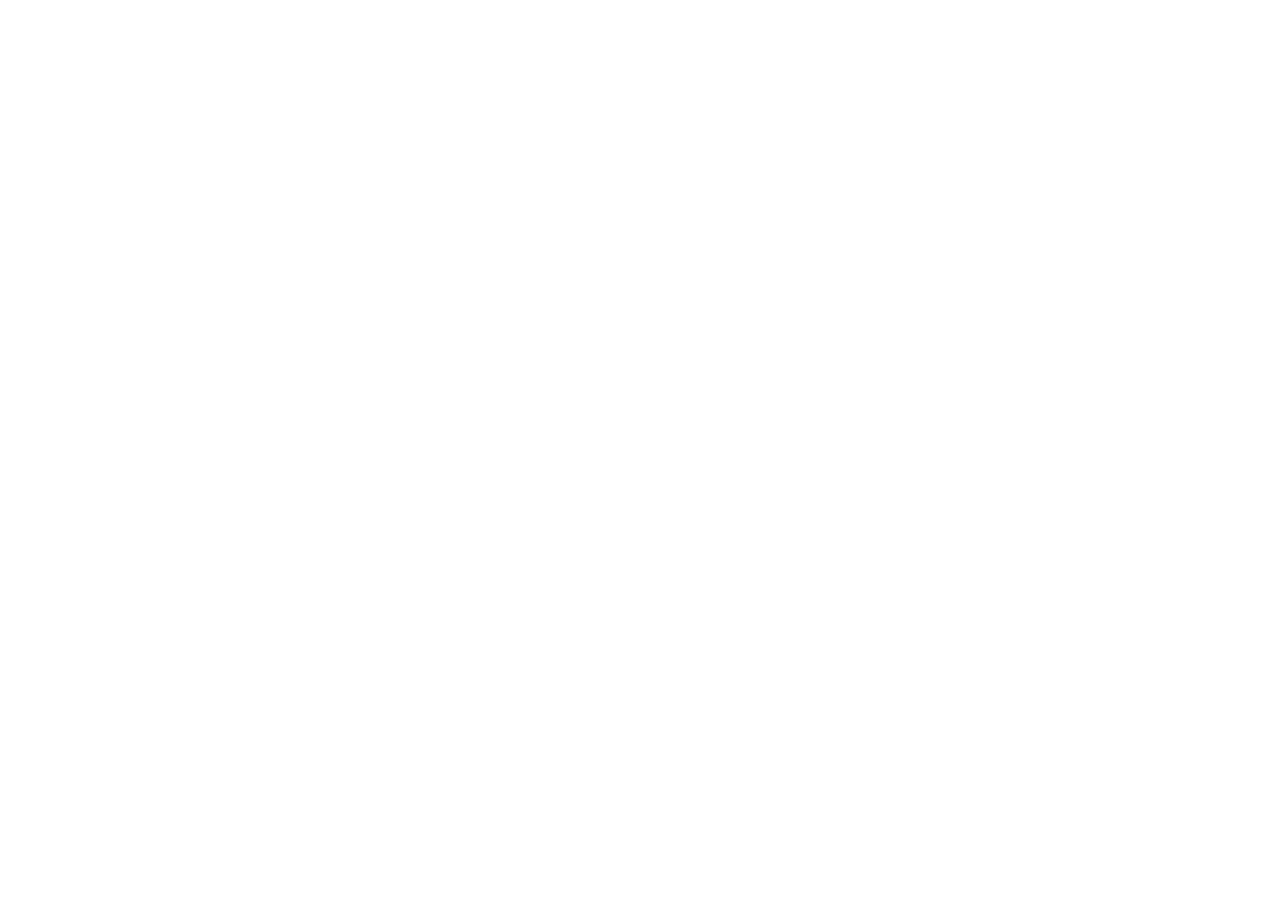
==== index.html @ 7d008e74 "add challenge files, add gitignore" ====
<!DOCTYPE html>
<html lang="en">
  <head>
    <meta charset="UTF-8" />
    <meta name="viewport" content="width=device-width, initial-scale=1.0" />
    <meta http-equiv="X-UA-Compatible" content="ie=edge" />
    <title>My First Blog</title>

    <link rel="stylesheet" href="./assets/css/styles.css" />
    <link rel="stylesheet" href="./assets/css/form.css" />

    <script defer src="./assets/js/logic.js" type="text/javascript"></script>
    <script defer src="./assets/js/form.js" type="text/javascript"></script>
  </head>
<body>
  <!-- TODO: Create landing page elements -->
</body>
</html>
---- assets/css/styles.css ----
/*
  Resets
*/
*,
*:before,
*:after {
  margin: 0;
  padding: 0;
  box-sizing: border-box;
}

html {
  height: 100%;
}

body {
  min-height: 100%;
  line-height: 1;
  font-family: sans-serif;
}

​h1,
h2,
h3,
h4,
h5,
h6 {
  font-size: 100%;
}

​input,
select,
option,
optgroup,
textarea,
button,
pre,
code {
  font-size: 100%;
  font-family: inherit;
}

​ol,
ul {
  list-style: none;
}

/*
  General Styles
*/
/*
  Universal
*/
:root {
  --light: #fff;
  --light-accent: #f9f9fb;
  --dark: #000;
  --dark-accent: #222;
  --dark-accent-action: #111;
  --action: #563d7c;
  --action-accent: #8570a5;
  --disabled: #aaa;
  --error: #ff0022;
  --circle-color: #ffb100;
}

* {
  transition: background-color ease-in .5s;
}

/*
  Tags
*/
header {
  display: flex;
  flex-flow: row wrap;
  justify-content: space-between;
}

header,
footer {
  padding: 2rem;
}

main {
  height: calc(100vh - 6rem);
  display: flex;
  justify-content: center;
  align-items: stretch;
  border-top: double 1rem;
}

/*
  Classes
*/
.dark header,
.dark footer {
  background-color: var(--dark);
  color: var(--light);
}


.dark main {
  background-color: var(--dark-accent);
  color: var(--light);
  border-top: solid .5rem var(--disabled);
}

.light header,
.light footer {
  background-color: var(--light);
  color: var(--dark);
}

.light main {
  background-color: var(--light-accent);
  color: var(--dark);
}

/*
  IDs
*/
#toggle {
  font-size: 1.52em;
  margin: 0;
  padding: 0;
  background: transparent;
  border: none;
  cursor: pointer;
  text-shadow: 0px 0px .5rem var(--light-accent);
}
---- assets/css/form.css ----
/*
  Form Styles
*/

/*
  Tags
*/
aside {
  background: linear-gradient(
    var(--light-accent), 
    var(--circle-color), 
    var(--dark-accent)
  );
  clip-path: circle(20rem at center);
  display: flex;
  justify-content: center;
  align-items: center;
}

aside, 
section {
  flex: 1 1 50%;
}

aside > h2 {
  font-size: 4rem;
  color: white;
  text-shadow: 1px 1px 1px var(--dark-accent);
}

form {
  display: flex;
  flex-flow: column wrap;
  position: relative;
}

form > *:not(label) {
  margin: 1rem 0;
  padding: 0.5rem;
}

h2 {
  text-align: center;
  font-size: 2rem;
  margin-bottom: 2rem;
}

input[type=submit] {
  padding: 1rem;
  cursor: pointer;
  font-weight: bold;
  font-size: 1rem;
  background-color: var(--dark);
  color: var(--light);
}

input[type=submit]:active {
  box-shadow: 1px 1px 1px 1px rgba(0, 0, 0, .5);
  background-color: var(--dark-accent);
}

input[type=submit]:hover {
  border-style: inset;
  background-color: var(--dark-accent-action);
}

input,
textarea {
  border-radius: 4px;
  border-width: 1px;
  font-size: 1rem;
  background-color: var(--light-accent);
}

section {
  padding: 2rem;
  display: flex;
  align-items: stretch;
  flex-flow: column wrap;
  justify-content: center;
  border-left: double 1rem;
}

/*
  Classes
*/
.dark section {
  border-left: solid .5rem var(--disabled);
}

/*
  IDs
*/
#error {
  color: var(--error);
  opacity: .75;
  position: absolute;
  bottom: -2rem;
}
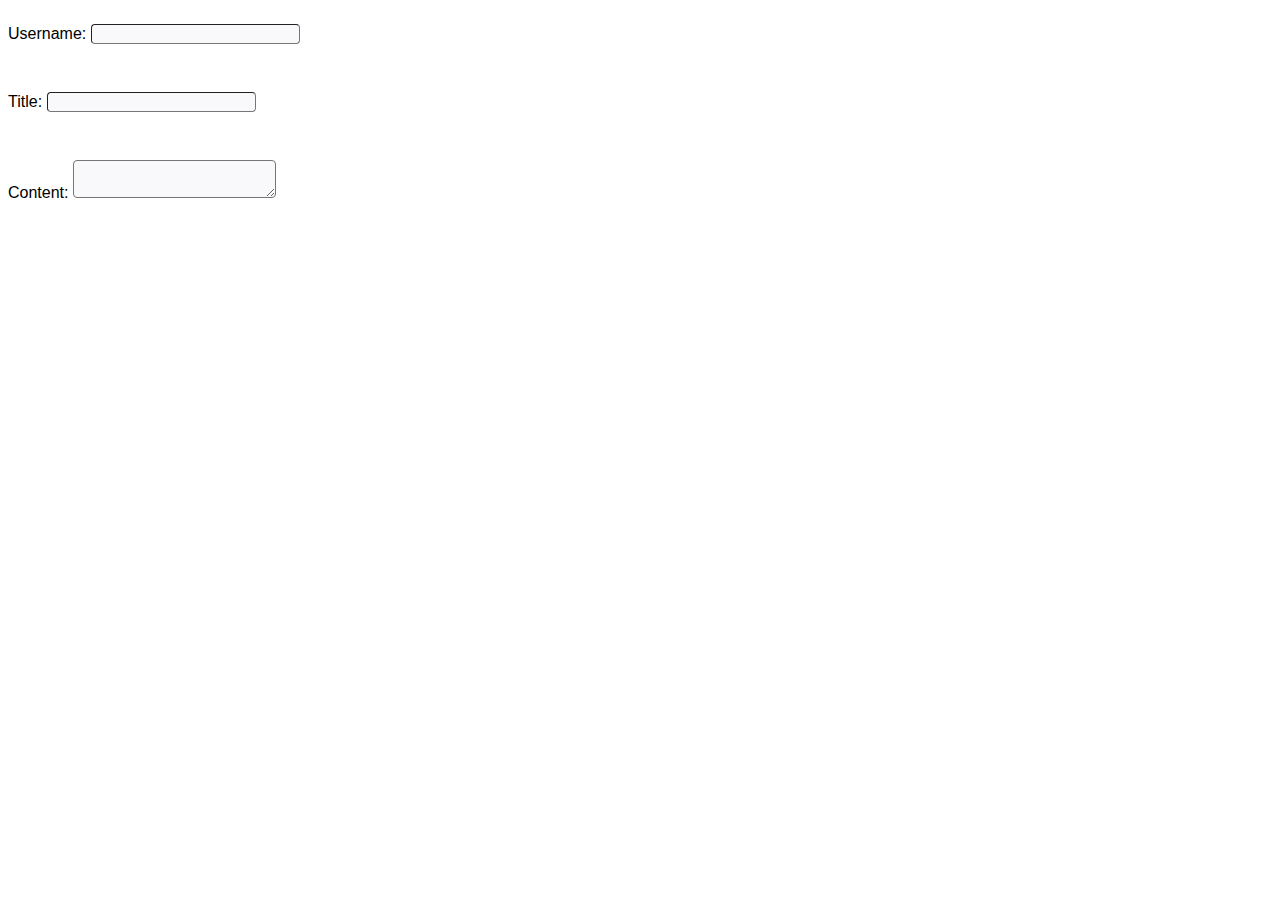
==== commit 3a3cba07: "initial html elements, initial js entries" ====
--- a/index.html
+++ b/index.html
@@ -9,10 +9,26 @@
     <link rel="stylesheet" href="./assets/css/styles.css" />
     <link rel="stylesheet" href="./assets/css/form.css" />
 
-    <script defer src="./assets/js/logic.js" type="text/javascript"></script>
-    <script defer src="./assets/js/form.js" type="text/javascript"></script>
+    <script defer src="//assets/js/logic.js" type="text/javascript"></script>
+    <script defer src="/assets/js/form.js" type="text/javascript"></script>
   </head>
 <body>
   <!-- TODO: Create landing page elements -->
+   <form>
+    <div>
+      <label for="username">Username:</label>
+      <input type="text" id="username" name="username" required>
+    </div>
+
+    <div>
+      <label for="title">Title:</label>
+      <input type="text" id="title" name="title" required>
+    </div>
+
+    <div>
+      <label for="content">Content:</label>
+      <textarea id="content" name="content" required></textarea>
+    </div>
+   </form>
 </body>
 </html>
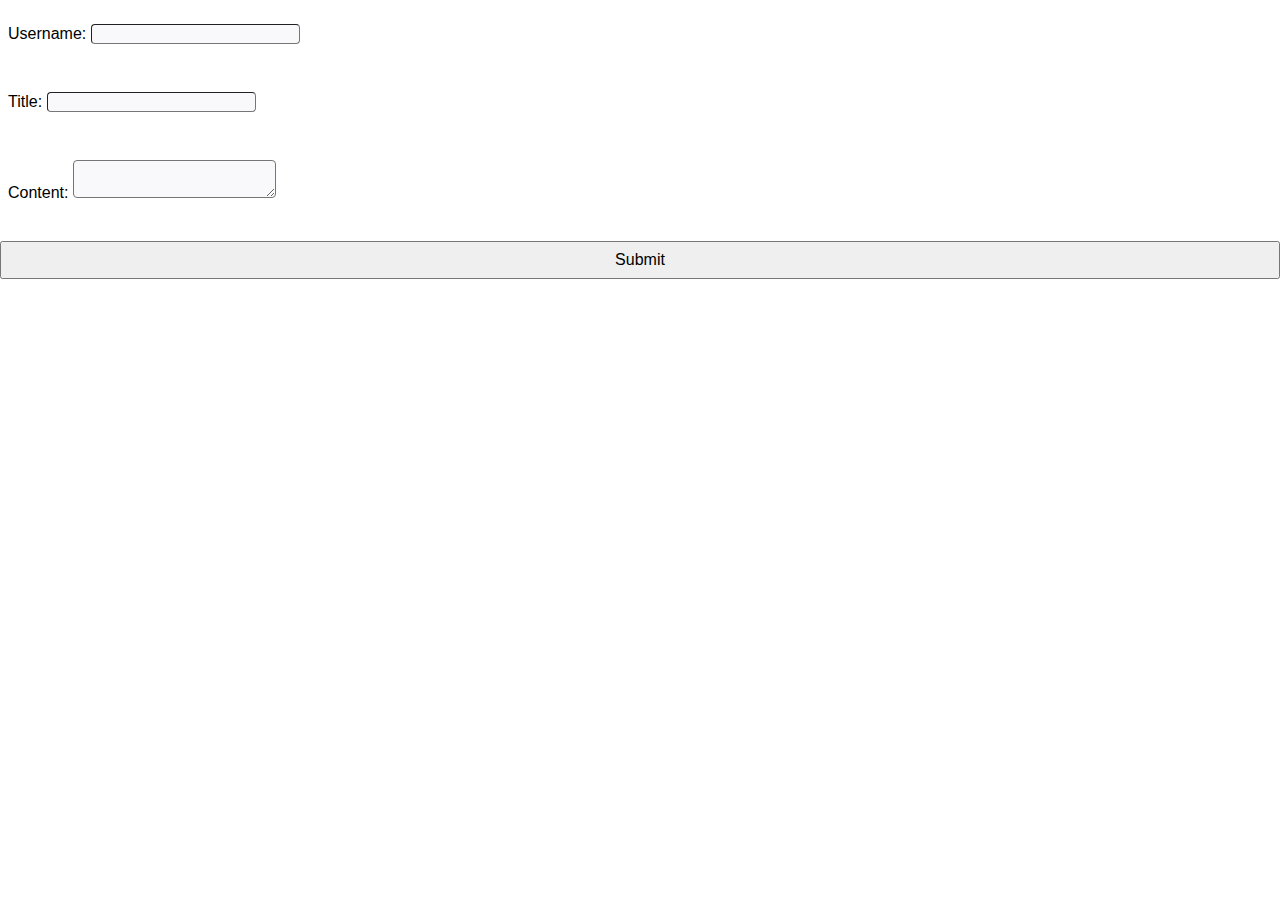
==== commit c27a3b8e: "blog js, create main selector, create append fucntion" ====
--- a/index.html
+++ b/index.html
@@ -29,6 +29,7 @@
       <label for="content">Content:</label>
       <textarea id="content" name="content" required></textarea>
     </div>
+    <button type="submit">Submit</button>
    </form>
 </body>
 </html>
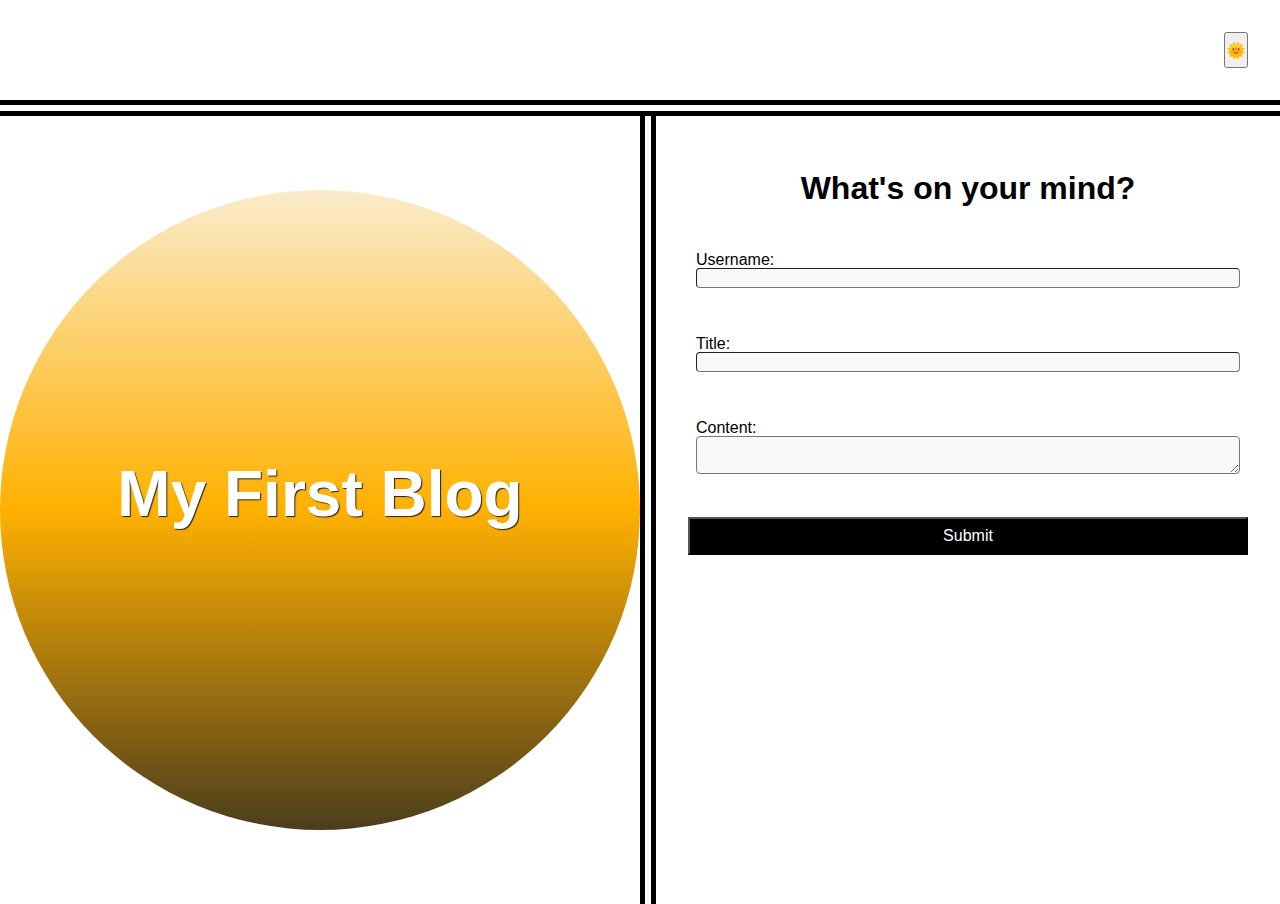
==== commit c3807547: "adjust form css and html" ====
--- a/index.html
+++ b/index.html
@@ -9,13 +9,19 @@
     <link rel="stylesheet" href="./assets/css/styles.css" />
     <link rel="stylesheet" href="./assets/css/form.css" />
 
-    <script defer src="//assets/js/logic.js" type="text/javascript"></script>
-    <script defer src="/assets/js/form.js" type="text/javascript"></script>
+    <script defer src="./assets/js/logic.js" type="text/javascript"></script>
+    <script defer src="./assets/js/form.js" type="text/javascript"></script>
   </head>
-<body>
-  <!-- TODO: Create landing page elements -->
-   <form>
-    <div>
+  <header class="mode"><button type="switch" id="theme-switcher">🌞</button></header>
+  <body class="container">
+    <main>
+    <aside class="aside">
+      <h2>My First Blog</h2>
+    </aside>
+  <section>
+    <form>
+    <h2>What's on your mind?</h2>
+    <div class="form">
       <label for="username">Username:</label>
       <input type="text" id="username" name="username" required>
     </div>
@@ -29,7 +35,11 @@
       <label for="content">Content:</label>
       <textarea id="content" name="content" required></textarea>
     </div>
-    <button type="submit">Submit</button>
-   </form>
+    <button style="background-color: black; color: white;" type="submit">Submit</button>
+    </form>
+  </section>
+</main>
 </body>
 </html>
+
+
--- a/assets/css/form.css
+++ b/assets/css/form.css
@@ -1,7 +1,13 @@
 /*
   Form Styles
 */
-
+header {
+  height: 100px;
+}
+.mode {
+  display: flex;
+  justify-content: flex-end;
+}
 /*
   Tags
 */
@@ -32,6 +38,7 @@
   display: flex;
   flex-flow: column wrap;
   position: relative;
+  flex-grow: 1;
 }
 
 form > *:not(label) {
@@ -70,6 +77,7 @@
   border-width: 1px;
   font-size: 1rem;
   background-color: var(--light-accent);
+  width: 100%;
 }
 
 section {
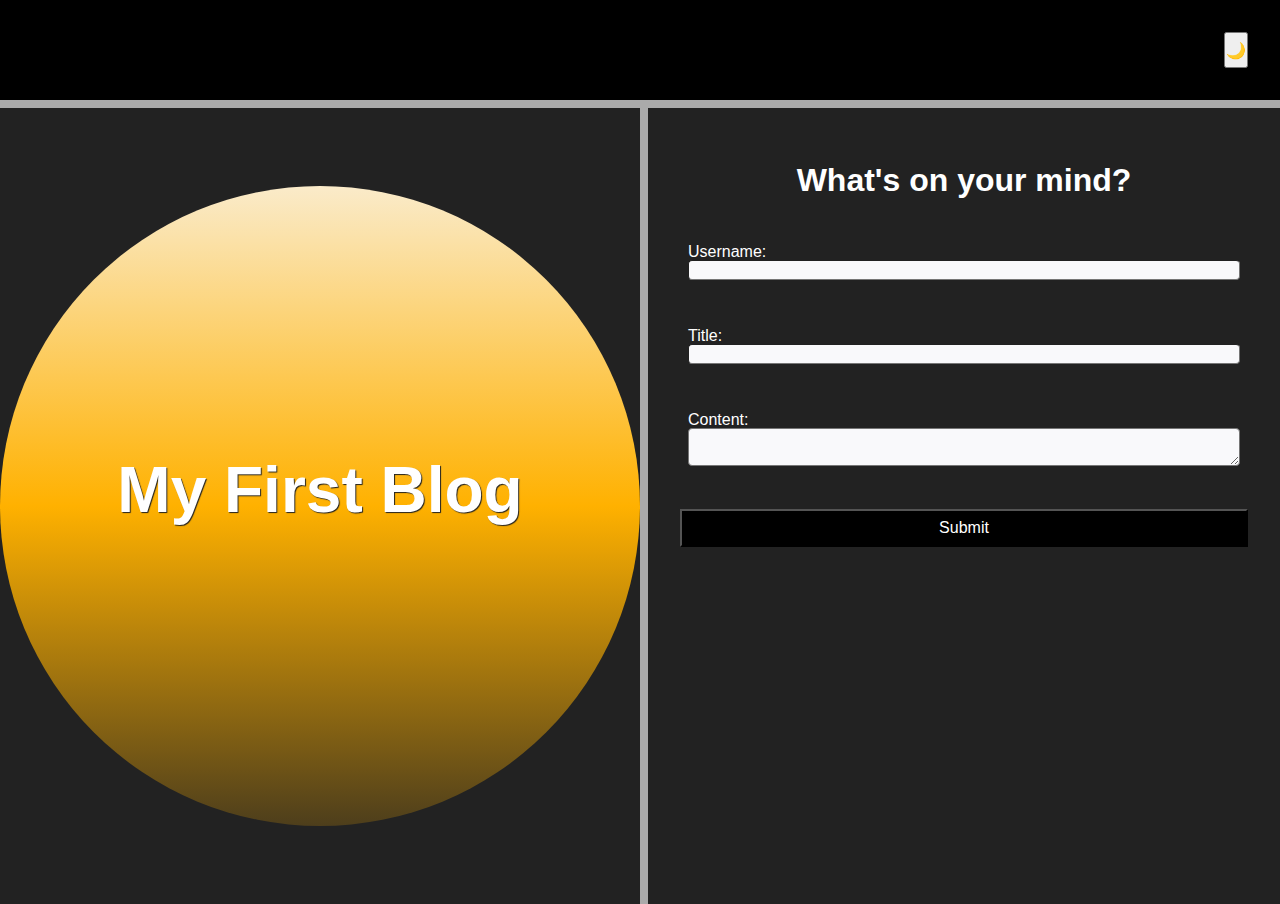
==== commit 6cecad18: "improvements to blog including js, html, themeswitcher, blog posts" ====
--- a/index.html
+++ b/index.html
@@ -12,28 +12,30 @@
     <script defer src="./assets/js/logic.js" type="text/javascript"></script>
     <script defer src="./assets/js/form.js" type="text/javascript"></script>
   </head>
-  <header class="mode"><button type="switch" id="theme-switcher">🌞</button></header>
+  <header class="mode">
+    <button type="switch" id="theme-switcher"></button>
+  </header>
   <body class="container">
     <main>
     <aside class="aside">
       <h2>My First Blog</h2>
     </aside>
   <section>
-    <form>
+    <form id="form">
     <h2>What's on your mind?</h2>
     <div class="form">
-      <label for="username">Username:</label>
-      <input type="text" id="username" name="username" required>
+      <label for="usernameLabel">Username:</label>
+      <input type="text" id="usernameInput" name="username" required>
     </div>
 
     <div>
-      <label for="title">Title:</label>
-      <input type="text" id="title" name="title" required>
+      <label for="titleLabel">Title:</label>
+      <input type="text" id="titleInput" name="title" required>
     </div>
 
     <div>
-      <label for="content">Content:</label>
-      <textarea id="content" name="content" required></textarea>
+      <label for="contentLabel">Content:</label>
+      <textarea id="contentInput" name="content" required></textarea>
     </div>
     <button style="background-color: black; color: white;" type="submit">Submit</button>
     </form>
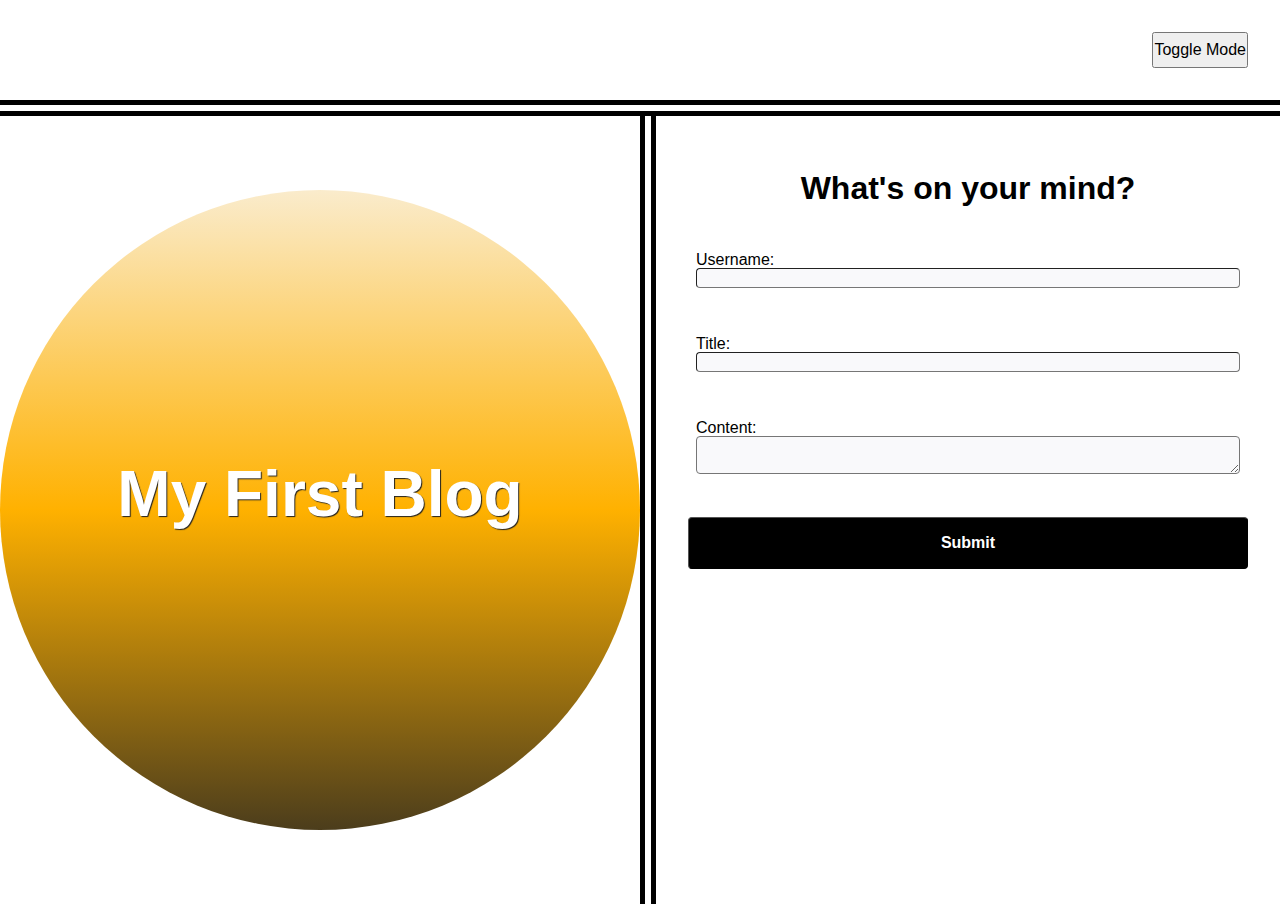
==== commit ccd642a9: "debug and complete logic" ====
--- a/index.html
+++ b/index.html
@@ -13,11 +13,11 @@
     <script defer src="./assets/js/form.js" type="text/javascript"></script>
   </head>
   <header class="mode">
-    <button type="switch" id="theme-switcher"></button>
+    <button id="toggle-button">Toggle Mode</button>
   </header>
   <body class="container">
     <main>
-    <aside class="aside">
+    <aside id="the" class="aside">
       <h2>My First Blog</h2>
     </aside>
   <section>
@@ -37,7 +37,7 @@
       <label for="contentLabel">Content:</label>
       <textarea id="contentInput" name="content" required></textarea>
     </div>
-    <button style="background-color: black; color: white;" type="submit">Submit</button>
+    <input type="submit" value="Submit" />
     </form>
   </section>
 </main>
